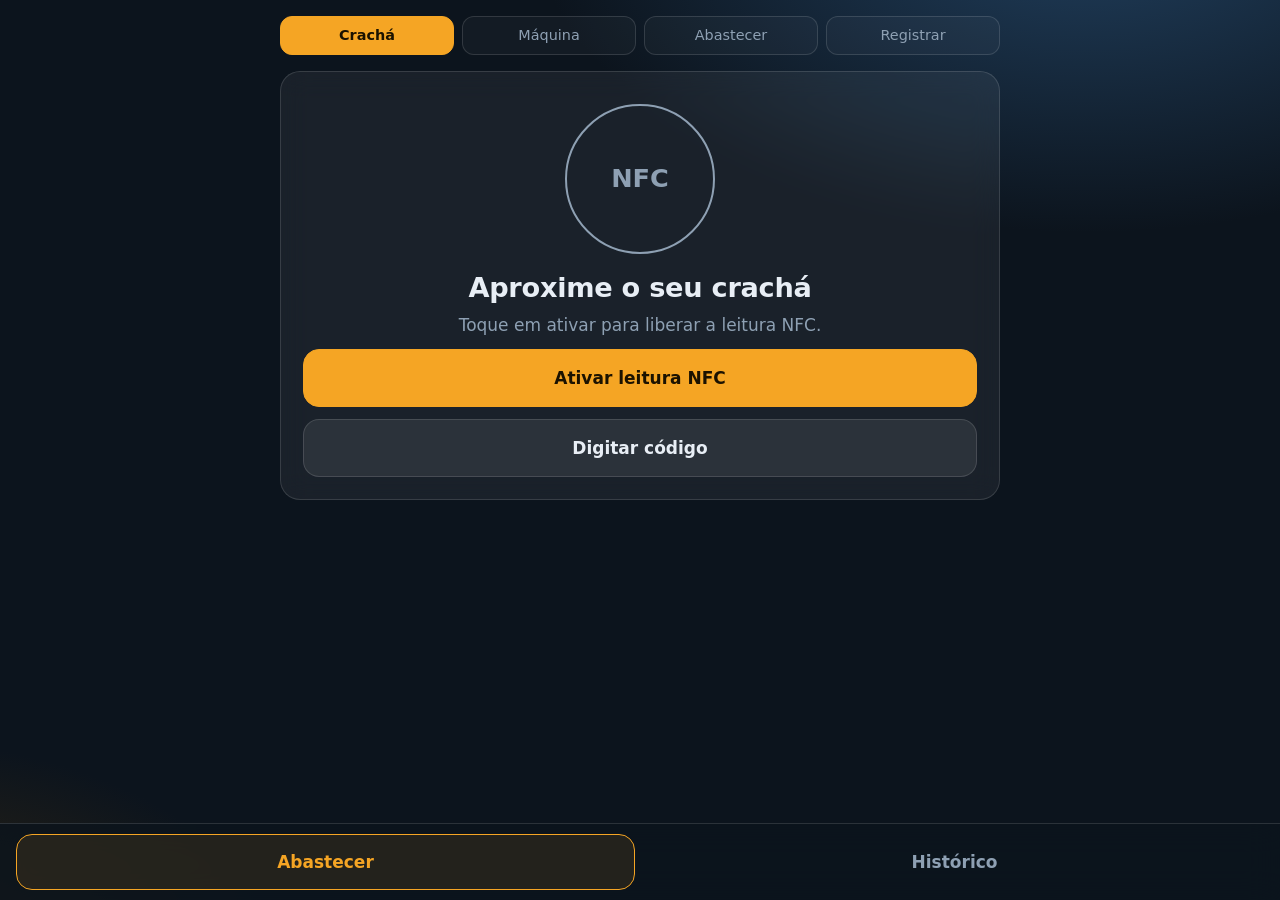
==== index.html @ 797a77f7 "Rename index (3).html to index.html" ====
<!DOCTYPE html>
<html lang="pt-BR">
<head>
<meta charset="utf-8">
<meta name="viewport" content="width=device-width, initial-scale=1, viewport-fit=cover">
<meta name="theme-color" content="#0c141d">
<title>Abastecimento HF28</title>
<style>
:root{--bg:#0c141d;--ink:#e8eef5;--mut:#8ea0b3;--acc:#f5a524;--ok:#3ddc97;--bad:#ff6b6b;--line:rgba(255,255,255,.13);color-scheme:dark}
*{box-sizing:border-box}
html,body{margin:0}
body{background:radial-gradient(900px 520px at 85% -10%,#21405f 0,transparent 62%),radial-gradient(700px 420px at -10% 110%,#3a2a10 0,transparent 60%),var(--bg);background-attachment:fixed;color:var(--ink);font:17px/1.45 system-ui,-apple-system,"Segoe UI",Roboto,sans-serif;min-height:100vh;padding:env(safe-area-inset-top) 16px calc(88px + env(safe-area-inset-bottom))}
#main{max-width:720px;margin:0 auto;display:grid;gap:16px;padding-top:16px}
h1{font-size:1.7rem;line-height:1.2;margin:.2em 0 .3em;letter-spacing:-.01em}
h2{font-size:1.15rem;margin:0 0 .6em}
p{margin:.3em 0}
.m{color:var(--mut)}
.g{background:rgba(255,255,255,.06);-webkit-backdrop-filter:blur(14px);backdrop-filter:blur(14px);border:1px solid var(--line);border-radius:20px;padding:22px}
.c{text-align:center}
.steps{display:flex;gap:8px}
.steps span{flex:1;text-align:center;padding:8px 4px;border-radius:12px;font-size:.9rem;color:var(--mut);border:1px solid var(--line);background:rgba(255,255,255,.03)}
.steps .cur{color:#1b1200;background:var(--acc);border-color:var(--acc);font-weight:700}
.steps .done{color:var(--ok);border-color:rgba(61,220,151,.45)}
.ring{width:150px;height:150px;margin:10px auto 18px;border-radius:50%;border:2px solid var(--mut);display:grid;place-items:center;position:relative;font-size:1.6rem;color:var(--mut)}
.ring.on{border-color:var(--acc);color:var(--acc)}
.ring.on::after{content:"";position:absolute;inset:-2px;border-radius:50%;border:2px solid var(--acc);animation:p 1.8s ease-out infinite}
@keyframes p{from{transform:scale(1);opacity:.8}to{transform:scale(1.5);opacity:0}}
@media (prefers-reduced-motion:reduce){.ring.on::after{animation:none}}
.who{font-size:1.9rem;font-weight:700;margin:0 0 .5em}
.tm{font-size:3.4rem;font-weight:700;font-variant-numeric:tabular-nums;color:var(--acc);margin:.2em 0 .5em}
.b{display:block;width:100%;min-height:58px;margin-top:12px;padding:14px 18px;font:inherit;font-weight:600;color:var(--ink);background:rgba(255,255,255,.08);border:1px solid var(--line);border-radius:16px;cursor:pointer}
.b.p{background:var(--acc);border-color:var(--acc);color:#1b1200}
.b:focus-visible,input:focus-visible,#nav button:focus-visible{outline:3px solid #7cc4ff;outline-offset:2px}
.row{display:grid;grid-template-columns:1fr 1fr;gap:12px}
label{display:block;margin-top:16px;color:var(--mut);font-size:.95rem}
input{display:block;width:100%;margin-top:6px;padding:14px;font:inherit;color:var(--ink);background:rgba(0,0,0,.3);border:1px solid var(--line);border-radius:14px}
#lt{font-size:2rem;font-weight:700}
#pv{width:100%;max-height:260px;object-fit:contain;margin-top:10px;border-radius:14px}
.ls{list-style:none;margin:14px 0 0;padding:0}
.ls li{display:flex;justify-content:space-between;align-items:center;gap:12px;padding:12px 0;border-top:1px solid var(--line)}
.ls span,.ls small{display:block}
.lt{text-align:right;font-weight:700;white-space:nowrap}
.ok{color:var(--ok)}
.x{background:none;border:1px solid var(--line);color:var(--bad);border-radius:10px;padding:8px 12px;font:inherit}
.warn{padding:12px 14px;border-radius:14px;background:rgba(255,107,107,.12);border:1px solid rgba(255,107,107,.4);color:#ffb3b3}
#nav{position:fixed;left:0;right:0;bottom:0;display:flex;gap:10px;padding:10px 16px calc(10px + env(safe-area-inset-bottom));background:rgba(12,20,29,.85);-webkit-backdrop-filter:blur(16px);backdrop-filter:blur(16px);border-top:1px solid var(--line)}
#nav button{flex:1;min-height:56px;font:inherit;font-weight:600;color:var(--mut);background:none;border:1px solid transparent;border-radius:16px}
#nav button.on{color:var(--acc);border-color:var(--acc);background:rgba(245,165,36,.1)}
#toast{position:fixed;left:16px;right:16px;bottom:calc(92px + env(safe-area-inset-bottom));max-width:560px;margin:0 auto;padding:14px 18px;border-radius:14px;background:#12382b;border:1px solid var(--ok);opacity:0;pointer-events:none;transition:opacity .2s}
#toast.bad{background:#3a1717;border-color:var(--bad)}
#toast.show{opacity:1}
</style>
</head>
<body>
<div id="main"></div>
<nav id="nav"><button data-t="a" onclick="go('a')">Abastecer</button><button data-t="h" onclick="go('h')">Histórico</button></nav>
<div id="toast" role="status"></div>
<script>
const $=s=>document.querySelector(s);
const S={step:0,w:null,m:null,t0:null,photo:null,nfc:false,tab:'a'};
const reg=JSON.parse(localStorage.getItem('reg')||'{"w":{},"m":{}}');
const saveReg=()=>localStorage.setItem('reg',JSON.stringify(reg));
const p2=n=>String(n).padStart(2,'0');
const hk=d=>d.getFullYear()+'-'+p2(d.getMonth()+1)+'-'+p2(d.getDate())+'_'+p2(d.getHours())+'h';
const esc=s=>String(s).replace(/[&<>"']/g,c=>({'&':'&amp;','<':'&lt;','>':'&gt;','"':'&quot;',"'":'&#39;'}[c]));
const fmt=n=>String(n).replace('.',',');
function toast(t,bad){const e=$('#toast');e.textContent=t;e.className='show'+(bad?' bad':'');clearTimeout(toast.k);toast.k=setTimeout(()=>e.className='',4000)}

/* Banco local (IndexedDB) */
let db;
const req=r=>new Promise((ok,no)=>{r.onsuccess=()=>ok(r.result);r.onerror=()=>no(r.error)});
const store=m=>db.transaction('abast',m).objectStore('abast');
const all=()=>req(store('readonly').getAll());
const put=r=>req(store('readwrite').put(r));
const q=indexedDB.open('hf28',1);
q.onupgradeneeded=()=>q.result.createObjectStore('abast',{keyPath:'id',autoIncrement:true});
q.onsuccess=()=>{db=q.result;render()};
q.onerror=()=>toast('Não foi possível abrir o banco do tablet.',1);
if(navigator.storage&&navigator.storage.persist)navigator.storage.persist();

/* Arquivos */
const cols=['id','inicio','fim','duracao_s','colaborador','cracha_id','maquina','totem_id','produto','litros','obs','foto_arquivo','sincronizado'];
const csv=rows=>[cols.join(';')].concat(rows.map(r=>cols.map(c=>{
  let v=c==='foto_arquivo'?(r.foto?'foto_'+r.id+'.jpg':''):c==='litros'?fmt(r.litros):r[c];
  v=v==null?'':String(v);return /[;"\n]/.test(v)?'"'+v.replace(/"/g,'""')+'"':v}).join(';'))).join('\r\n');
function dl(n,c,t){const b=c instanceof Blob?c:new Blob([c],{type:t});const a=document.createElement('a');a.href=URL.createObjectURL(b);a.download=n;document.body.appendChild(a);a.click();a.remove();setTimeout(()=>URL.revokeObjectURL(a.href),4000)}
function dataBlob(u){const bin=atob(u.split(',')[1]),a=new Uint8Array(bin.length);for(let i=0;i<bin.length;i++)a[i]=bin.charCodeAt(i);return new Blob([a],{type:'image/jpeg'})}
async function exportHour(h,novo){
  const rows=(await all()).filter(r=>r.hora===h).sort((a,b)=>a.id-b.id);
  if(!rows.length){toast('Nenhum abastecimento nesta hora.',1);return}
  dl('abastecimentos_'+h+'.csv','\ufeff'+csv(rows),'text/csv;charset=utf-8');
  if(novo&&novo.foto)setTimeout(()=>dl('foto_'+novo.id+'.jpg',dataBlob(novo.foto)),500);
}
async function exportAll(){dl('abastecimentos_todos_'+hk(new Date())+'.csv','\ufeff'+csv((await all()).sort((a,b)=>a.id-b.id)),'text/csv;charset=utf-8')}

/* Envio opcional para a rede */
async function sync(){
  const u=localStorage.getItem('url');if(!u)return 0;let n=0;
  for(const r of (await all()).filter(r=>!r.sincronizado)){
    try{const x=await fetch(u,{method:'POST',headers:{'Content-Type':'application/json'},body:JSON.stringify(r)});if(!x.ok)throw 0;r.sincronizado=true;await put(r);n++}catch(e){break}
  }
  return n;
}
async function setUrl(){
  localStorage.setItem('url',$('#url').value.trim());
  const n=await sync();toast(n?n+' registro(s) enviado(s).':'Endereço salvo.');hist();
}

/* NFC */
function tag(id){
  if(S.step>1||!id)return;
  const k=S.step===0?'w':'m';
  let name=reg[k][id];
  if(!name){
    name=prompt((k==='w'?'Primeira leitura deste crachá':'Primeira leitura deste totem')+' ('+id+').\n'+(k==='w'?'Nome do colaborador:':'Nome ou número da máquina:'));
    if(!name||!name.trim())return;
    name=name.trim();reg[k][id]=name;saveReg();
  }
  if(k==='w')S.w={id,name};else{S.m={id,name};S.t0=new Date()}
  S.step++;render();if(navigator.vibrate)navigator.vibrate(120);
}
function manual(){const id=prompt(S.step===0?'Código do crachá:':'Código do totem da máquina:');if(id)tag(id.trim())}
async function startNFC(){
  if(!('NDEFReader' in window)){toast('Este navegador não tem NFC web. Use o Chrome no Android com a página em HTTPS, ou digite o código.',1);return}
  try{
    const r=new NDEFReader();await r.scan();
    r.onreading=e=>{let id=e.serialNumber;for(const x of e.message.records)if(x.recordType==='text'){id=new TextDecoder(x.encoding||'utf-8').decode(x.data);break}tag(id)};
    r.onreadingerror=()=>toast('Não consegui ler a tag. Tente de novo ou digite o código.',1);
    S.nfc=true;render();
  }catch(e){toast('NFC bloqueado ('+e.message+'). Ative o NFC do tablet e permita no navegador.',1)}
}

/* Fluxo */
function go(t){S.tab=t;render()}
function reset(){S.step=0;S.w=S.m=S.t0=S.photo=null;render()}
function photo(i){
  const f=i.files[0];if(!f)return;const im=new Image();
  im.onload=()=>{const k=Math.min(1,1000/Math.max(im.width,im.height)),c=document.createElement('canvas');c.width=im.width*k;c.height=im.height*k;c.getContext('2d').drawImage(im,0,0,c.width,c.height);S.photo=c.toDataURL('image/jpeg',.72);$('#pv').src=S.photo;$('#pv').hidden=false;URL.revokeObjectURL(im.src)};
  im.src=URL.createObjectURL(f);
}
async function save(){
  const l=parseFloat(($('#lt').value||'').replace(',','.'));
  if(!(l>0)){toast('Informe os litros abastecidos.',1);return}
  const fim=new Date();
  const r={inicio:S.t0.toISOString(),fim:fim.toISOString(),hora:hk(fim),duracao_s:Math.round((fim-S.t0)/1000),colaborador:S.w.name,cracha_id:S.w.id,maquina:S.m.name,totem_id:S.m.id,produto:'HF28',litros:l,obs:$('#ob').value.trim(),foto:S.photo,sincronizado:false};
  try{r.id=await put(r)}catch(e){toast('Erro ao gravar no banco: '+e.message,1);return}
  await exportHour(r.hora,r);
  sync();reset();toast('Abastecimento salvo.');
}
function delReg(k,i){if(confirm('Remover este cadastro?')){delete reg[k][i];saveReg();hist()}}

/* Telas */
function render(){
  document.querySelectorAll('#nav button').forEach(b=>b.classList.toggle('on',b.dataset.t===S.tab));
  if(S.tab==='h')return hist();
  const L=['Crachá','Máquina','Abastecer','Registrar'];
  let h=window.isSecureContext?'':'<p class="warn">Esta página não está em HTTPS, então o NFC não funciona. Publique no GitHub Pages ou use o código digitado.</p>';
  h+='<div class="steps">'+L.map((x,i)=>'<span class="'+(i<S.step?'done':i===S.step?'cur':'')+'">'+x+'</span>').join('')+'</div>';
  if(S.step<2){
    const w=S.step===0;
    h+='<section class="g c"><div class="ring '+(S.nfc?'on':'')+'"><b>NFC</b></div><h1>'+(w?'Aproxime o seu crachá':'Aproxime o totem da máquina')+'</h1>'
      +'<p class="m">'+(S.nfc?'Leitura ativa. Encoste na parte de trás do tablet.':'Toque em ativar para liberar a leitura NFC.')+'</p>'
      +(S.w&&!w?'<p class="who">'+esc(S.w.name)+'</p>':'')
      +(S.nfc?'':'<button class="b p" onclick="startNFC()">Ativar leitura NFC</button>')
      +'<button class="b" onclick="manual()">Digitar código</button></section>';
  }else if(S.step===2){
    h+='<section class="g c"><p class="m">Colaborador</p><p class="who">'+esc(S.w.name)+'</p><p class="m">Máquina</p><p class="who">'+esc(S.m.name)+'</p><p class="m">Produto: HF28</p><div class="tm" id="tm">00:00</div>'
      +'<button class="b p" onclick="S.step=3;render()">Finalizar abastecimento</button><button class="b" onclick="reset()">Cancelar</button></section>';
  }else{
    h+='<section class="g"><h1>Registrar abastecimento</h1><p class="m">'+esc(S.w.name)+' na máquina '+esc(S.m.name)+'</p>'
      +'<label>Litros abastecidos<input id="lt" type="number" inputmode="decimal" step="0.01" min="0" placeholder="0,00"></label>'
      +'<label>Foto do visor de dosagem<input id="ph" type="file" accept="image/*" capture="environment" onchange="photo(this)"></label>'
      +'<img id="pv" alt="Foto do visor" '+(S.photo?'src="'+S.photo+'"':'hidden')+'>'
      +'<label>Observação (opcional)<input id="ob" type="text"></label>'
      +'<button class="b p" onclick="save()">Salvar</button><button class="b" onclick="S.step=2;render()">Voltar</button></section>';
  }
  $('#main').innerHTML=h;
}
async function hist(){
  const rows=(await all()).sort((a,b)=>b.id-a.id);
  const tot=rows.reduce((s,r)=>s+r.litros,0);
  const li=rows.slice(0,40).map(r=>'<li><div><b>'+esc(r.maquina)+'</b><span class="m">'+esc(r.colaborador)+', '+new Date(r.fim).toLocaleString('pt-BR')+'</span></div><div class="lt">'+fmt(r.litros)+' L<small class="'+(r.sincronizado?'ok':'m')+'">'+(r.sincronizado?'enviado':'só no tablet')+'</small></div></li>').join('')||'<li class="m">Nenhum abastecimento salvo ainda.</li>';
  let cad='';
  for(const k of ['w','m'])for(const i in reg[k])cad+='<li><div><b>'+esc(reg[k][i])+'</b><span class="m">'+(k==='w'?'Crachá':'Totem')+' '+esc(i)+'</span></div><button class="x" data-i="'+esc(i)+'" onclick="delReg(\''+k+'\',this.dataset.i)">Remover</button></li>';
  $('#main').innerHTML='<section class="g"><h1>Histórico</h1><p class="m">'+rows.length+' registros, '+fmt(tot.toFixed(1))+' L no total</p>'
    +'<div class="row"><button class="b" onclick="exportHour(hk(new Date()))">Exportar hora atual</button><button class="b" onclick="exportAll()">Exportar tudo</button></div><ul class="ls">'+li+'</ul></section>'
    +'<section class="g"><h2>Envio para a rede</h2><p class="m">Opcional. Quando houver um servidor, cada registro é enviado por POST em JSON.</p><label>Endereço do servidor<input id="url" value="'+esc(localStorage.getItem('url')||'')+'" placeholder="http://192.168.0.10:8000/api/abastecimentos"></label><button class="b" onclick="setUrl()">Salvar endereço e enviar pendentes</button></section>'
    +'<section class="g"><h2>Crachás e totens cadastrados</h2><ul class="ls">'+(cad||'<li class="m">Os cadastros aparecem aqui na primeira leitura de cada tag.</li>')+'</ul></section>';
}
setInterval(()=>{const e=$('#tm');if(e&&S.t0){const s=Math.floor((Date.now()-S.t0)/1000);e.textContent=p2(Math.floor(s/60))+':'+p2(s%60)}},1000);
</script>
</body>
</html>
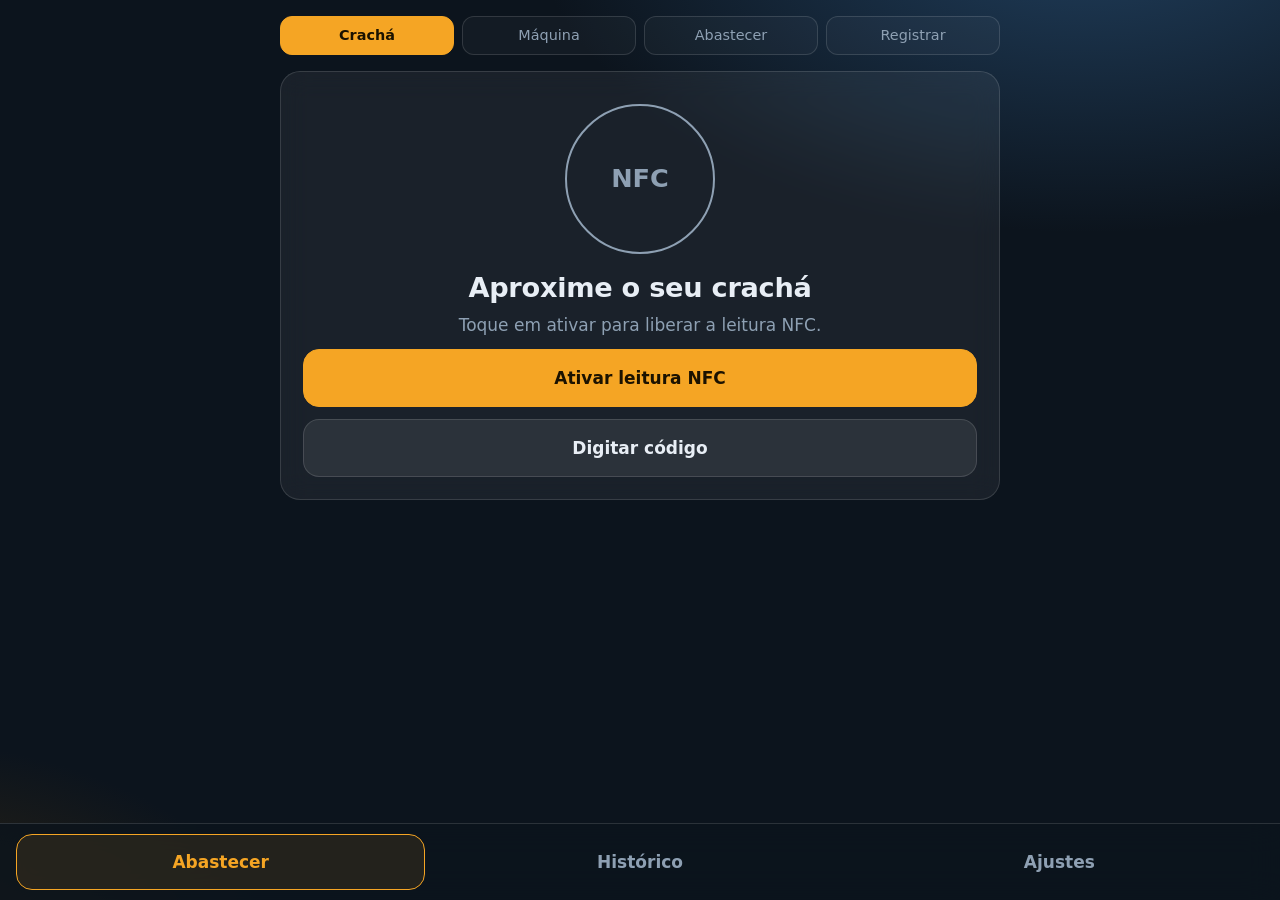
==== commit 65238f37: "Enhance navigation and sync features in index.html Updated navigation buttons and added functionalit" ====
--- a/index.html
+++ b/index.html
@@ -5,6 +5,9 @@
 <meta name="viewport" content="width=device-width, initial-scale=1, viewport-fit=cover">
 <meta name="theme-color" content="#0c141d">
 <title>Abastecimento HF28</title>
+<link rel="manifest" href="manifest.webmanifest">
+<link rel="icon" href="icon-192.png">
+<link rel="apple-touch-icon" href="icon-192.png">
 <style>
 :root{--bg:#0c141d;--ink:#e8eef5;--mut:#8ea0b3;--acc:#f5a524;--ok:#3ddc97;--bad:#ff6b6b;--line:rgba(255,255,255,.13);color-scheme:dark}
 *{box-sizing:border-box}
@@ -53,8 +56,9 @@
 </head>
 <body>
 <div id="main"></div>
-<nav id="nav"><button data-t="a" onclick="go('a')">Abastecer</button><button data-t="h" onclick="go('h')">Histórico</button></nav>
+<nav id="nav"><button data-t="a" onclick="go('a')">Abastecer</button><button data-t="h" onclick="location.href='historico.html'">Histórico</button><button data-t="c" onclick="go('c')">Ajustes</button></nav>
 <div id="toast" role="status"></div>
+<script src="gh.js"></script>
 <script>
 const $=s=>document.querySelector(s);
 const S={step:0,w:null,m:null,t0:null,photo:null,nfc:false,tab:'a'};
@@ -93,18 +97,14 @@
 }
 async function exportAll(){dl('abastecimentos_todos_'+hk(new Date())+'.csv','\ufeff'+csv((await all()).sort((a,b)=>a.id-b.id)),'text/csv;charset=utf-8')}
 
-/* Envio opcional para a rede */
+/* Envio ao banco SQL no GitHub */
+let syncing=false;
 async function sync(){
-  const u=localStorage.getItem('url');if(!u)return 0;let n=0;
-  for(const r of (await all()).filter(r=>!r.sincronizado)){
-    try{const x=await fetch(u,{method:'POST',headers:{'Content-Type':'application/json'},body:JSON.stringify(r)});if(!x.ok)throw 0;r.sincronizado=true;await put(r);n++}catch(e){break}
-  }
-  return n;
-}
-async function setUrl(){
-  localStorage.setItem('url',$('#url').value.trim());
-  const n=await sync();toast(n?n+' registro(s) enviado(s).':'Endereço salvo.');hist();
-}
+  if(syncing)return;syncing=true;
+  try{const rows=(await all()).filter(r=>!r.sincronizado).sort((a,b)=>a.id-b.id);if(rows.length)await GH.push(rows,put)}
+  finally{syncing=false}
+}
+addEventListener('online',()=>sync().then(()=>toast('Pendentes enviados.')).catch(()=>{}));
 
 /* NFC */
 function tag(id){
@@ -135,24 +135,25 @@
 function reset(){S.step=0;S.w=S.m=S.t0=S.photo=null;render()}
 function photo(i){
   const f=i.files[0];if(!f)return;const im=new Image();
-  im.onload=()=>{const k=Math.min(1,1000/Math.max(im.width,im.height)),c=document.createElement('canvas');c.width=im.width*k;c.height=im.height*k;c.getContext('2d').drawImage(im,0,0,c.width,c.height);S.photo=c.toDataURL('image/jpeg',.72);$('#pv').src=S.photo;$('#pv').hidden=false;URL.revokeObjectURL(im.src)};
+  im.onload=()=>{const k=Math.min(1,720/Math.max(im.width,im.height)),c=document.createElement('canvas');c.width=im.width*k;c.height=im.height*k;c.getContext('2d').drawImage(im,0,0,c.width,c.height);S.photo=c.toDataURL('image/jpeg',.6);$('#pv').src=S.photo;$('#pv').hidden=false;URL.revokeObjectURL(im.src)};
   im.src=URL.createObjectURL(f);
 }
 async function save(){
   const l=parseFloat(($('#lt').value||'').replace(',','.'));
   if(!(l>0)){toast('Informe os litros abastecidos.',1);return}
   const fim=new Date();
-  const r={inicio:S.t0.toISOString(),fim:fim.toISOString(),hora:hk(fim),duracao_s:Math.round((fim-S.t0)/1000),colaborador:S.w.name,cracha_id:S.w.id,maquina:S.m.name,totem_id:S.m.id,produto:'HF28',litros:l,obs:$('#ob').value.trim(),foto:S.photo,sincronizado:false};
+  const r={uid:crypto.randomUUID(),inicio:S.t0.toISOString(),fim:fim.toISOString(),hora:hk(fim),duracao_s:Math.round((fim-S.t0)/1000),colaborador:S.w.name,cracha_id:S.w.id,maquina:S.m.name,totem_id:S.m.id,produto:'HF28',litros:l,obs:$('#ob').value.trim(),foto:S.photo,sincronizado:false};
   try{r.id=await put(r)}catch(e){toast('Erro ao gravar no banco: '+e.message,1);return}
-  await exportHour(r.hora,r);
-  sync();reset();toast('Abastecimento salvo.');
-}
-function delReg(k,i){if(confirm('Remover este cadastro?')){delete reg[k][i];saveReg();hist()}}
+  if(localStorage.getItem('csv')!=='0')await exportHour(r.hora,r);
+  reset();toast('Salvando no banco do GitHub...');
+  try{await sync();toast('Salvo no banco do GitHub.')}catch(e){toast('Salvo no tablet. Envio pendente: '+e.message,1)}
+}
+function delReg(k,i){if(confirm('Remover este cadastro?')){delete reg[k][i];saveReg();cfg()}}
 
 /* Telas */
 function render(){
   document.querySelectorAll('#nav button').forEach(b=>b.classList.toggle('on',b.dataset.t===S.tab));
-  if(S.tab==='h')return hist();
+  if(S.tab==='c')return cfg();
   const L=['Crachá','Máquina','Abastecer','Registrar'];
   let h=window.isSecureContext?'':'<p class="warn">Esta página não está em HTTPS, então o NFC não funciona. Publique no GitHub Pages ou use o código digitado.</p>';
   h+='<div class="steps">'+L.map((x,i)=>'<span class="'+(i<S.step?'done':i===S.step?'cur':'')+'">'+x+'</span>').join('')+'</div>';
@@ -176,17 +177,29 @@
   }
   $('#main').innerHTML=h;
 }
-async function hist(){
-  const rows=(await all()).sort((a,b)=>b.id-a.id);
-  const tot=rows.reduce((s,r)=>s+r.litros,0);
-  const li=rows.slice(0,40).map(r=>'<li><div><b>'+esc(r.maquina)+'</b><span class="m">'+esc(r.colaborador)+', '+new Date(r.fim).toLocaleString('pt-BR')+'</span></div><div class="lt">'+fmt(r.litros)+' L<small class="'+(r.sincronizado?'ok':'m')+'">'+(r.sincronizado?'enviado':'só no tablet')+'</small></div></li>').join('')||'<li class="m">Nenhum abastecimento salvo ainda.</li>';
+let dp;
+addEventListener('beforeinstallprompt',e=>{e.preventDefault();dp=e;if(S.tab==='c')cfg()});
+function instalar(){if(dp){dp.prompt();dp=null;cfg()}}
+async function enviar(){toast('Enviando...');try{await sync();toast('Enviado ao banco do GitHub.')}catch(e){toast('Falha no envio: '+e.message,1)}cfg()}
+async function saveGh(){
+  GH.set({repo:$('#gr').value.trim(),branch:$('#gb').value.trim()||'main',token:$('#gt').value.trim()});
+  try{const priv=await GH.test();toast(priv?'Conectado ao repositório privado.':'Conectado, mas o repositório é público: os dados ficam visíveis a todos.',!priv)}
+  catch(e){toast('Falha: '+e.message,1)}
+}
+function togCsv(){localStorage.setItem('csv',localStorage.getItem('csv')==='0'?'1':'0');cfg()}
+async function cfg(){
+  const c=GH.cfg(),n=(await all()).filter(r=>!r.sincronizado).length;
   let cad='';
   for(const k of ['w','m'])for(const i in reg[k])cad+='<li><div><b>'+esc(reg[k][i])+'</b><span class="m">'+(k==='w'?'Crachá':'Totem')+' '+esc(i)+'</span></div><button class="x" data-i="'+esc(i)+'" onclick="delReg(\''+k+'\',this.dataset.i)">Remover</button></li>';
-  $('#main').innerHTML='<section class="g"><h1>Histórico</h1><p class="m">'+rows.length+' registros, '+fmt(tot.toFixed(1))+' L no total</p>'
-    +'<div class="row"><button class="b" onclick="exportHour(hk(new Date()))">Exportar hora atual</button><button class="b" onclick="exportAll()">Exportar tudo</button></div><ul class="ls">'+li+'</ul></section>'
-    +'<section class="g"><h2>Envio para a rede</h2><p class="m">Opcional. Quando houver um servidor, cada registro é enviado por POST em JSON.</p><label>Endereço do servidor<input id="url" value="'+esc(localStorage.getItem('url')||'')+'" placeholder="http://192.168.0.10:8000/api/abastecimentos"></label><button class="b" onclick="setUrl()">Salvar endereço e enviar pendentes</button></section>'
+  $('#main').innerHTML='<section class="g"><h1>Ajustes</h1><p class="m">'+(n?n+' abastecimento(s) aguardando envio ao GitHub.':'Tudo enviado ao banco do GitHub.')+'</p>'
+    +(n?'<button class="b p" onclick="enviar()">Enviar pendentes agora</button>':'')
+    +(dp?'<button class="b" onclick="instalar()">Instalar como app</button>':'<p class="m">Para instalar como app: menu do Chrome, Instalar app.</p>')+'</section>'
+    +'<section class="g"><h2>Banco no GitHub</h2><label>Repositório dos dados (usuario/nome)<input id="gr" value="'+esc(c.repo||'')+'" placeholder="usuario/lubrificacao-dados" autocapitalize="off"></label><label>Branch<input id="gb" value="'+esc(c.branch||'main')+'"></label><label>Token de acesso<input id="gt" type="password" value="'+esc(c.token||'')+'" autocomplete="off"></label><button class="b" onclick="saveGh()">Salvar e testar conexão</button></section>'
+    +'<section class="g"><h2>Arquivos na pasta Downloads</h2><button class="b" onclick="togCsv()">CSV da hora ao salvar: '+(localStorage.getItem('csv')==='0'?'desligado':'ligado')+'</button></section>'
     +'<section class="g"><h2>Crachás e totens cadastrados</h2><ul class="ls">'+(cad||'<li class="m">Os cadastros aparecem aqui na primeira leitura de cada tag.</li>')+'</ul></section>';
 }
+if(location.hash==='#ajustes')S.tab='c';
+if('serviceWorker' in navigator)navigator.serviceWorker.register('sw.js');
 setInterval(()=>{const e=$('#tm');if(e&&S.t0){const s=Math.floor((Date.now()-S.t0)/1000);e.textContent=p2(Math.floor(s/60))+':'+p2(s%60)}},1000);
 </script>
 </body>
